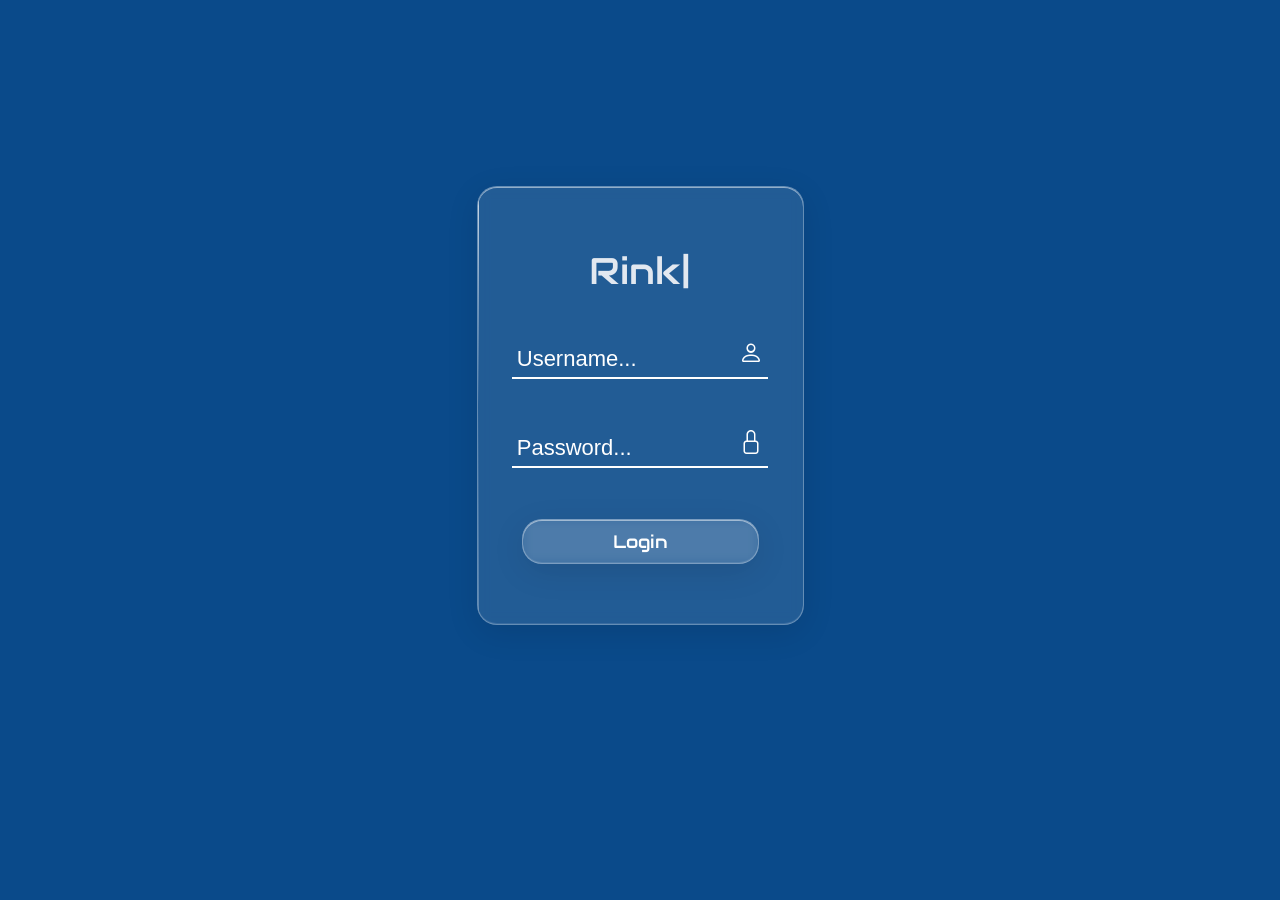
==== index.html @ 6ca56daf "V1.3" ====
<!DOCTYPE html>
<html lang="en">

<head>
    <meta charset="UTF-8">
    <meta name="viewport" content="width=device-width, initial-scale=1.0">

    <!-- Page Title -->
    <title>Login - RinkSync</title>

    <!-- CSS -->
    <link rel="stylesheet" href="css/main.css">

    <!-- Font -->
    <link rel="preconnect" href="https://fonts.googleapis.com">
    <link rel="preconnect" href="https://fonts.gstatic.com" crossorigin>
    <link href="https://fonts.googleapis.com/css2?family=Audiowide&family=Bricolage+Grotesque:opsz,wght@12..96,200..800&display=swap" rel="stylesheet">
    
    <!-- Boot-Icon -->
    <link rel="stylesheet" href="https://cdn.jsdelivr.net/npm/bootstrap-icons@1.13.1/font/bootstrap-icons.min.css">

    <!-- Preload -->
     <link rel="preload" href="typewriter.js">
     <link rel="preload" href="snow.js">
     <link rel="preload" href="css/main.css">

    
</head>

<style>

    /* FONT */
    .audiowide-regular {
        font-family: "Audiowide", sans-serif;
        font-weight: 400;
        font-style: normal;
    }

    body {
        background-color: rgb(10, 74, 138);
    }
    * {
        margin: 0;
        padding: 0;
        box-sizing: border-box;
    }


    .pg-container {
        display: flex;
        flex-direction: column;
        gap: 4vh;
        max-width: 420px;
        width: 90%;
        height: 60vh;
        border-radius: 1rem;
        margin: 0 auto;
        margin-top: 15vh;
    }

    .pg-container > img {
        width: 150px;
        height: 150px;
        border-radius: 50%;
        /* background-color: aqua; */
        margin: auto;
        /* box-shadow: 0 0 1em black; */
        filter: drop-shadow(0 0 4px black);
    }

    .form-container {
        padding: 60px 20px;
        border-radius: 1rem;
        margin: auto;
        justify-content: center;

        /* GLASS MORPHISM */
        background: rgba(255,255,255,0.1);
        backdrop-filter: blur(6px);
        -webkit-backdrop-filter: blur(6px);
        border-radius: 20px;
        border: 1px solid rgba(255,255,255,0.3);
        box-shadow: 
            0 8px 32px rgba(0, 0, 0, 0.1),
            inset 0 1px 0 rgba(255,255,255, 0.5),
            inset 0 -1px 0 rgba(255,255,255,0.1),
            inset 0 0 20px 10px rgba(255,255,255,0);
        
        position: relative;
        overflow: hidden;
        z-index: 10;
    }

    .form-container::before {
        content: '';
        top: 0;
        left: 0;
        right: 0;
        height: 1px;
        background: linear-gradient(
            90deg,
            transparent,
            rgba(255,255,255,0.8),
            transparent
        );
    }

    .form-container::after {
        content: '';
        position: absolute;
        top: 0;
        left: 0;
        width: 1px;
        height: 100%;
        background: linear-gradient(
            180deg,
            rgba(255,255,255,0.8),
            transparent,
            rgba(255,255,255,0.3)
        );
    }

    .form-container > h1 {
        font-family: "Audiowide";
        font-size:38px;
        width: 90%;
        margin: auto;
        border-bottom: 2px solid white;
        padding-bottom: 10px;
        font-weight: 100;
        text-align: center;
        color: white;
        /* margin-top: 2vh; */
    }

    .form-container > form {
        display: flex;
        flex-direction: column;
        gap: 4vh;
        margin-top: 4vh;
    }

    .form-setting > span > label {
        font-size: 22px;
        font-family:'Franklin Gothic Medium', 'Arial Narrow', Arial, sans-serif;
        font-weight: 100;
        padding-left: 10px;
    }

    .form-setting > span {
        margin-left: 1vw;
    }

    .form-setting > span > i {
        font-size: 22px;
    }

    .form-setting > i {
        font-size: 22px;
    }

    .form-setting > input {
        font-size: 22px;
        font-family: Arial, Helvetica, sans-serif;
        font-weight: 200;
        padding: 5px;
        /* border-radius: 5px; */
        /* border: 1px solid #2222224d; */
        max-width: 90%;
        margin: auto;
        transition: all 0.3s ease-in-out; 
        background: transparent;
        border: none;
        border-bottom: 2px solid white;
        color: white;

    }

    input:focus, select:focus {
        outline: none;
    }

    .form-setting > input::placeholder {
        color: white;
    }

    .form-setting > input:hover {
        transform: scale(1.05);
    }

    .form-setting > button {
        text-align: center;
        margin: auto;
        padding: 10px 90px;
        border-radius: 1rem;
        background: #0a73db;
        color: white;
        transition: all 0.3s ease-in-out;
        font-family: "Audiowide";
        font-size: 18px;
    }

    .form-setting > button:hover {
        transform: scale(1.1);
    }

        .form-setting > button {

        /* BUTTON SETTING */

        /* GLASS MORPHISM */
        background: rgba(255,255,255,0.1);
        backdrop-filter: blur(6px);
        -webkit-backdrop-filter: blur(6px);
        border-radius: 20px;
        border: 1px solid rgba(255,255,255,0.3);
        box-shadow: 
            0 8px 32px rgba(0, 0, 0, 0.1),
            inset 0 1px 0 rgba(255,255,255, 0.5),
            inset 0 -1px 0 rgba(255,255,255,0.1),
            inset 0 0 20px 10px rgba(255,255,255,0);
        cursor: pointer;
    }

   /* Snow container */
#snow-container {
    position: fixed;
    inset: 0;
    pointer-events: none;
    overflow: hidden;
    /* z-index: 9999; */
    z-index: 0;
}

/* Individual snowflake */
.snowflake {
    position: absolute;
    top: -10vh;
    color: white;
    user-select: none;
    animation-name: snowfall;
    animation-timing-function: linear;
    animation-iteration-count: infinite;
    opacity: 0.9;
    /* text-shadow: 0 0 5px rgba(255,255,255,0.8); */
}

@keyframes snowfall {
    0%   { transform: translateY(0)     translateX(0);   }
    25%  { transform: translateY(35vh)  translateX(15px); }
    50%  { transform: translateY(60vh)  translateX(-15px); }
    75%  { transform: translateY(85vh)  translateX(20px); }
    100% { transform: translateY(120vh) translateX(-10px); }
}

  .tw {
    font-size:37px;
    font-family: "Audiowide";
    color: #e2e8f0;
    font-weight:100;
    width: 90%;
    margin: auto;
    /* border-bottom: 2px solid white; */
    padding-bottom: 10px;
    text-align: center;
    /* margin-top: 2vh; */
}

    #cursor {
  animation: blink 0.7s step-end infinite;
}

    .tw .cursor {
    color: #e2e8f0;
    animation:blink 1s steps(1) infinite
}

.input-container {
    position: relative;
    margin-bottom: 15px;
    text-align: center;
}

.input-container i {
    position: absolute;
    right: 20px;
    align-self: center;
    transform: translateY(1px solid #ccc);
    border-radius: 4px;
    font-size: 24px;
    color: white;
    pointer-events: none;
    /* Smoothly animate changes over 0.3 seconds */
    transition: opacity 0.1s ease-in-out; 
    opacity: 1; /* Fully visible by default */
}

.input-field {
    font-size: 22px;
    font-family: Arial, Helvetica, sans-serif;
    font-weight: 200;
    padding: 5px;
    max-width: 90%;
    margin: auto;
    transition: all 0.3s ease-in-out; 
    background: transparent;
    border: none;
    border-bottom: 2px solid white;
    color: white;
    cursor: pointer;

}

.input-field::placeholder {
    color: white;
}

.input-container input:focus + i {
    /* display: none; */
    opacity: 0;
}

button:focus, select:focus {
        outline: none;
    }




</style>

<body>

<div id="snow-container"></div>


    <!-- PAGE SETUP -->
    <div class="pg-container">

        <!-- PROGRAM LOGO -->
        <!-- <img src="img/logo/RinkSync Logo.png" alt=""> -->

        <!-- FORM CONTAINER -->
        <div class="form-container">

            <!-- FORM TITLE -->
            <div class="tw"><span id="t"></span><span class="cursor">|</span></div>
            <!-- <h1>Rink-Sync</h1> -->

            <form action="" method="post" class="form-setting">

                <!-- USERNAME -->
                 <div class="input-container">
                <input type="text" placeholder="Username..." class="input-field" required>
                <i class="bi bi-person" id="myIcon" class="input-icon"></i>
                </div>

                <!-- PASSWORD -->
                 <div class="input-container">
                <input type="password" placeholder="Password..." class="input-field" required>
                <i class="bi bi-lock" id="myIcon"></i>
                </div>

                <!-- SUBMIT BUTTON -->
                <button type="submit">Login</button>

            </form>
        </div>
    </div>






<script src="typewriter.js"></script>
<script src="snow.js"></script>

</body>
</html>
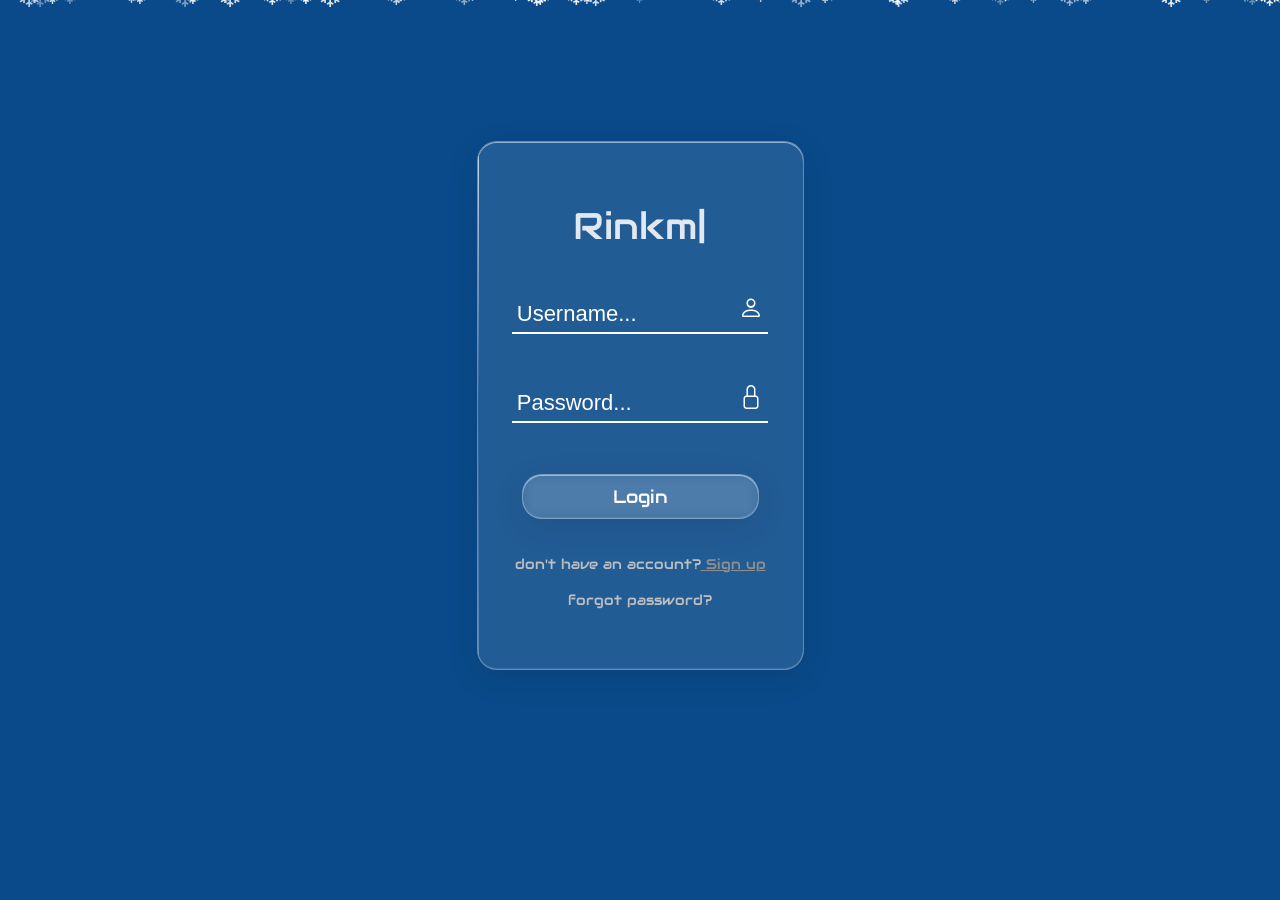
==== commit 484c1184: "Version 1.6" ====
--- a/index.html
+++ b/index.html
@@ -235,7 +235,7 @@
 /* Individual snowflake */
 .snowflake {
     position: absolute;
-    top: -10vh;
+    top: -20px;
     color: white;
     user-select: none;
     animation-name: snowfall;
@@ -246,11 +246,25 @@
 }
 
 @keyframes snowfall {
-    0%   { transform: translateY(0)     translateX(0);   }
-    25%  { transform: translateY(35vh)  translateX(15px); }
-    50%  { transform: translateY(60vh)  translateX(-15px); }
-    75%  { transform: translateY(85vh)  translateX(20px); }
-    100% { transform: translateY(120vh) translateX(-10px); }
+    0% {
+        transform: translateY(-20px) translateX(0);
+    }
+
+    25% {
+        transform: translateY(25vh) translateX(15px);
+    }
+
+    50% {
+        transform: translateY(50vh) translateX(-15px);
+    }
+
+    75% {
+        transform: translateY(75vh) translateX(20px);
+    }
+
+    100% {
+        transform: translateY(110vh) translateX(-10px);
+    }
 }
 
   .tw {
@@ -321,8 +335,47 @@
 }
 
 button:focus, select:focus {
-        outline: none;
-    }
+    outline: none;
+}
+
+.form-setting > span {
+    display: flex;
+    flex-direction: row;
+    /* gap: 8px; */
+    width: 80%;
+    margin: auto;
+}
+
+.footer-container {
+    display: flex;
+    flex-direction: column;
+    width: 100%;
+    margin: auto;
+    justify-content: center;
+    text-align: center;
+    gap: 2vh;
+}
+
+.footer-container > p, a {
+    color: white;
+    font-family: "Audiowide";
+    font-size: 14px;
+    margin: auto;
+    filter: brightness(75%);
+    cursor: pointer;
+    
+}
+
+.form-setting span > p  {
+    font-family: "Audiowide";
+    font-weight: 100;
+    font-size: 14px;
+    color: white;
+    margin: auto;
+    filter: brightness(75%);
+}
+
+
 
 
 
@@ -358,11 +411,15 @@
                 <!-- PASSWORD -->
                  <div class="input-container">
                 <input type="password" placeholder="Password..." class="input-field" required>
-                <i class="bi bi-lock" id="myIcon"></i>
+                <i class="bi bi-lock" id="myIcon"></i><br>
                 </div>
 
                 <!-- SUBMIT BUTTON -->
                 <button type="submit">Login</button>
+                <div class="footer-container">
+                <span><p>don't have an account?<a href="register.html"> Sign up</a></p></span>
+                <a>forgot password?</a>
+                </div>
 
             </form>
         </div>
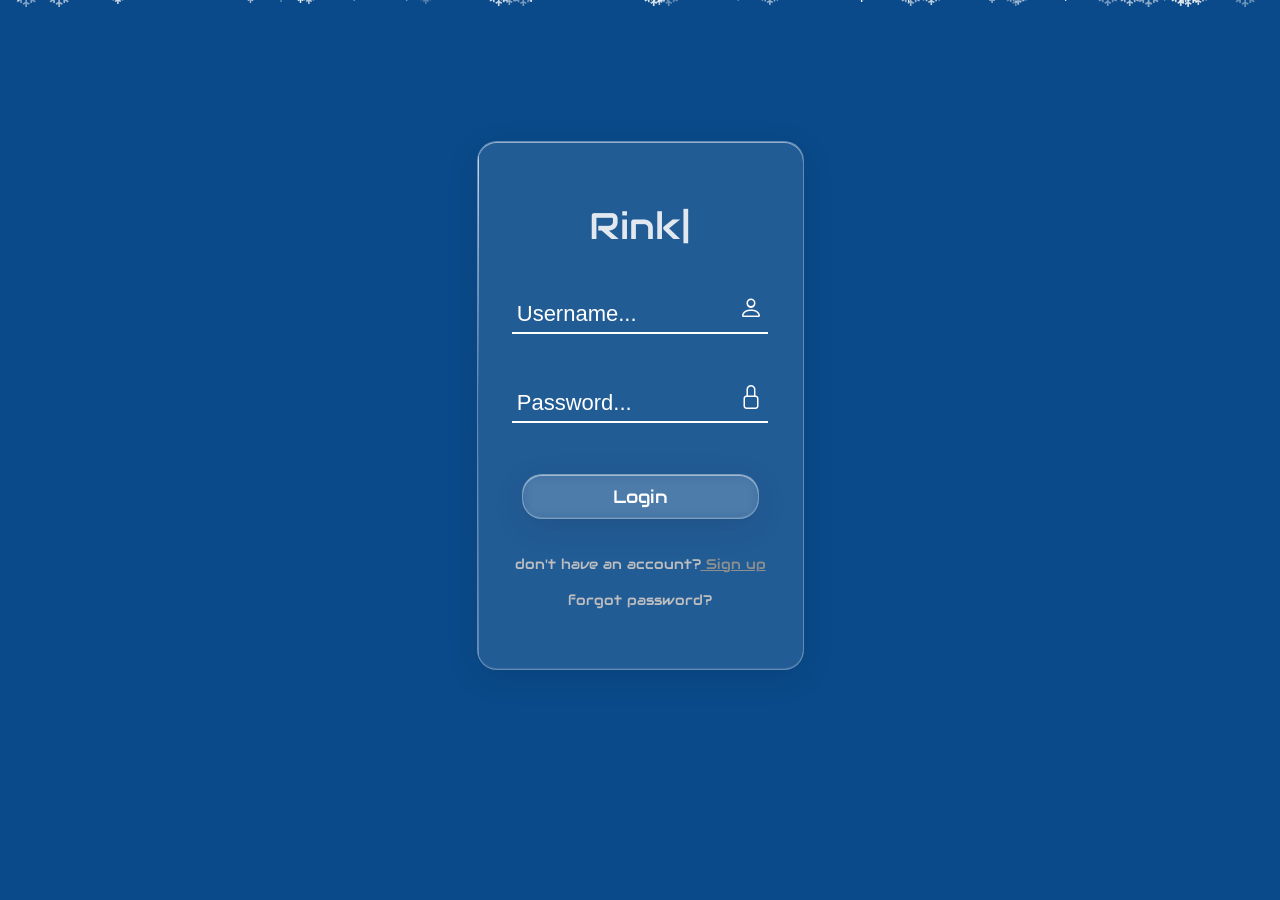
==== commit d408593e: "test" ====
--- a/index.html
+++ b/index.html
@@ -376,7 +376,7 @@
 }
 
 
-
+hello
 
 
 
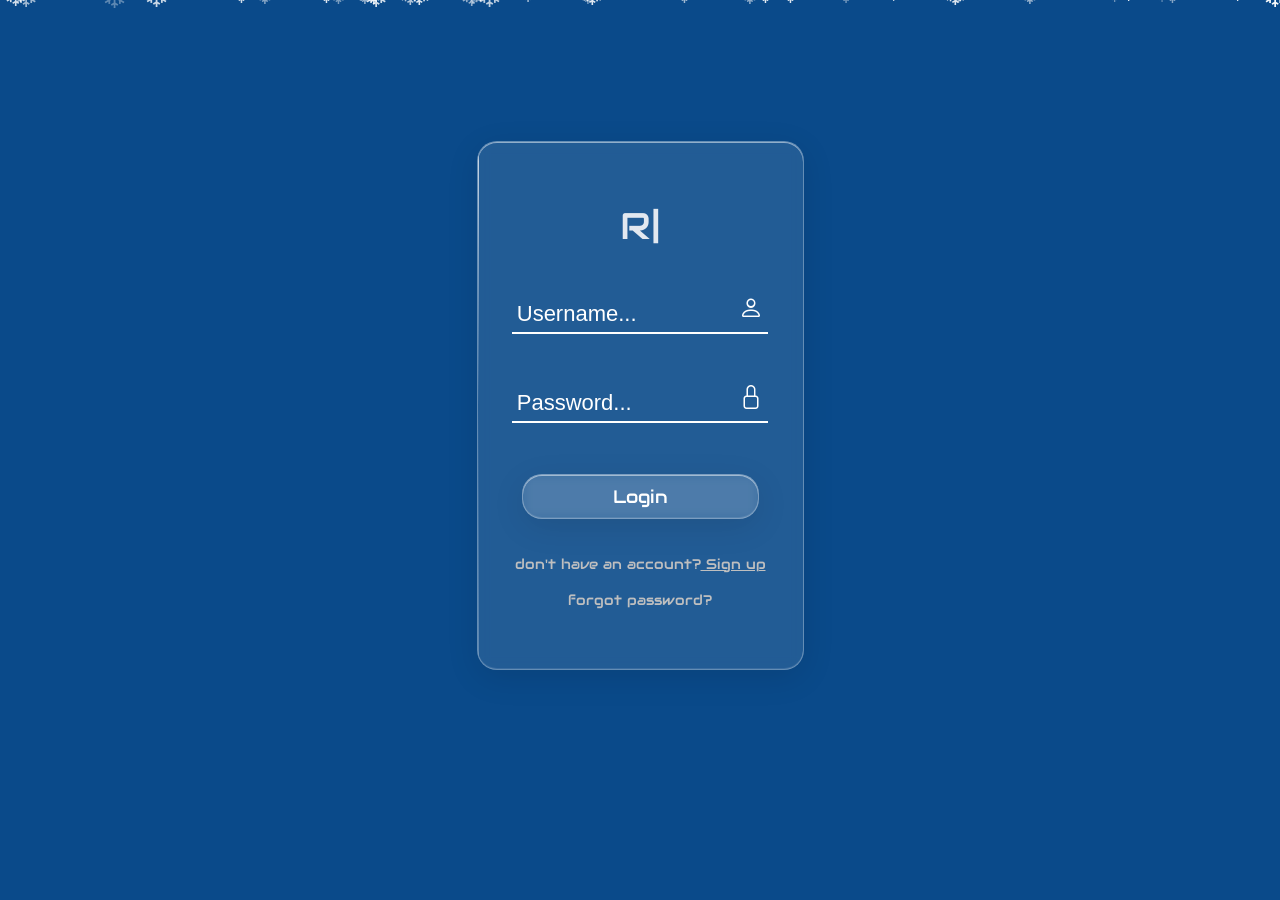
==== commit bf0454ca: "version 1.8" ====
--- a/index.html
+++ b/index.html
@@ -356,15 +356,7 @@
     gap: 2vh;
 }
 
-.footer-container > p, a {
-    color: white;
-    font-family: "Audiowide";
-    font-size: 14px;
-    margin: auto;
-    filter: brightness(75%);
-    cursor: pointer;
-    
-}
+
 
 .form-setting span > p  {
     font-family: "Audiowide";
@@ -375,8 +367,24 @@
     filter: brightness(75%);
 }
 
-
-hello
+.forgot-btn {
+    font-family: "Audiowide";
+    font-weight: 100;
+    font-size: 14px;
+    color: white;
+    margin: auto;
+    filter: brightness(75%);
+}
+
+.signup-btn {
+    font-family: "Audiowide";
+    font-weight: 100;
+    font-size: 14px;
+    color: white;
+    margin: auto;
+}
+
+
 
 
 
@@ -417,8 +425,8 @@
                 <!-- SUBMIT BUTTON -->
                 <button type="submit">Login</button>
                 <div class="footer-container">
-                <span><p>don't have an account?<a href="register.html"> Sign up</a></p></span>
-                <a>forgot password?</a>
+                <span><p>don't have an account?<a href="register.html" class="signup-btn"> Sign up</a></p></span>
+                <a class="forgot-btn">forgot password?</a>
                 </div>
 
             </form>
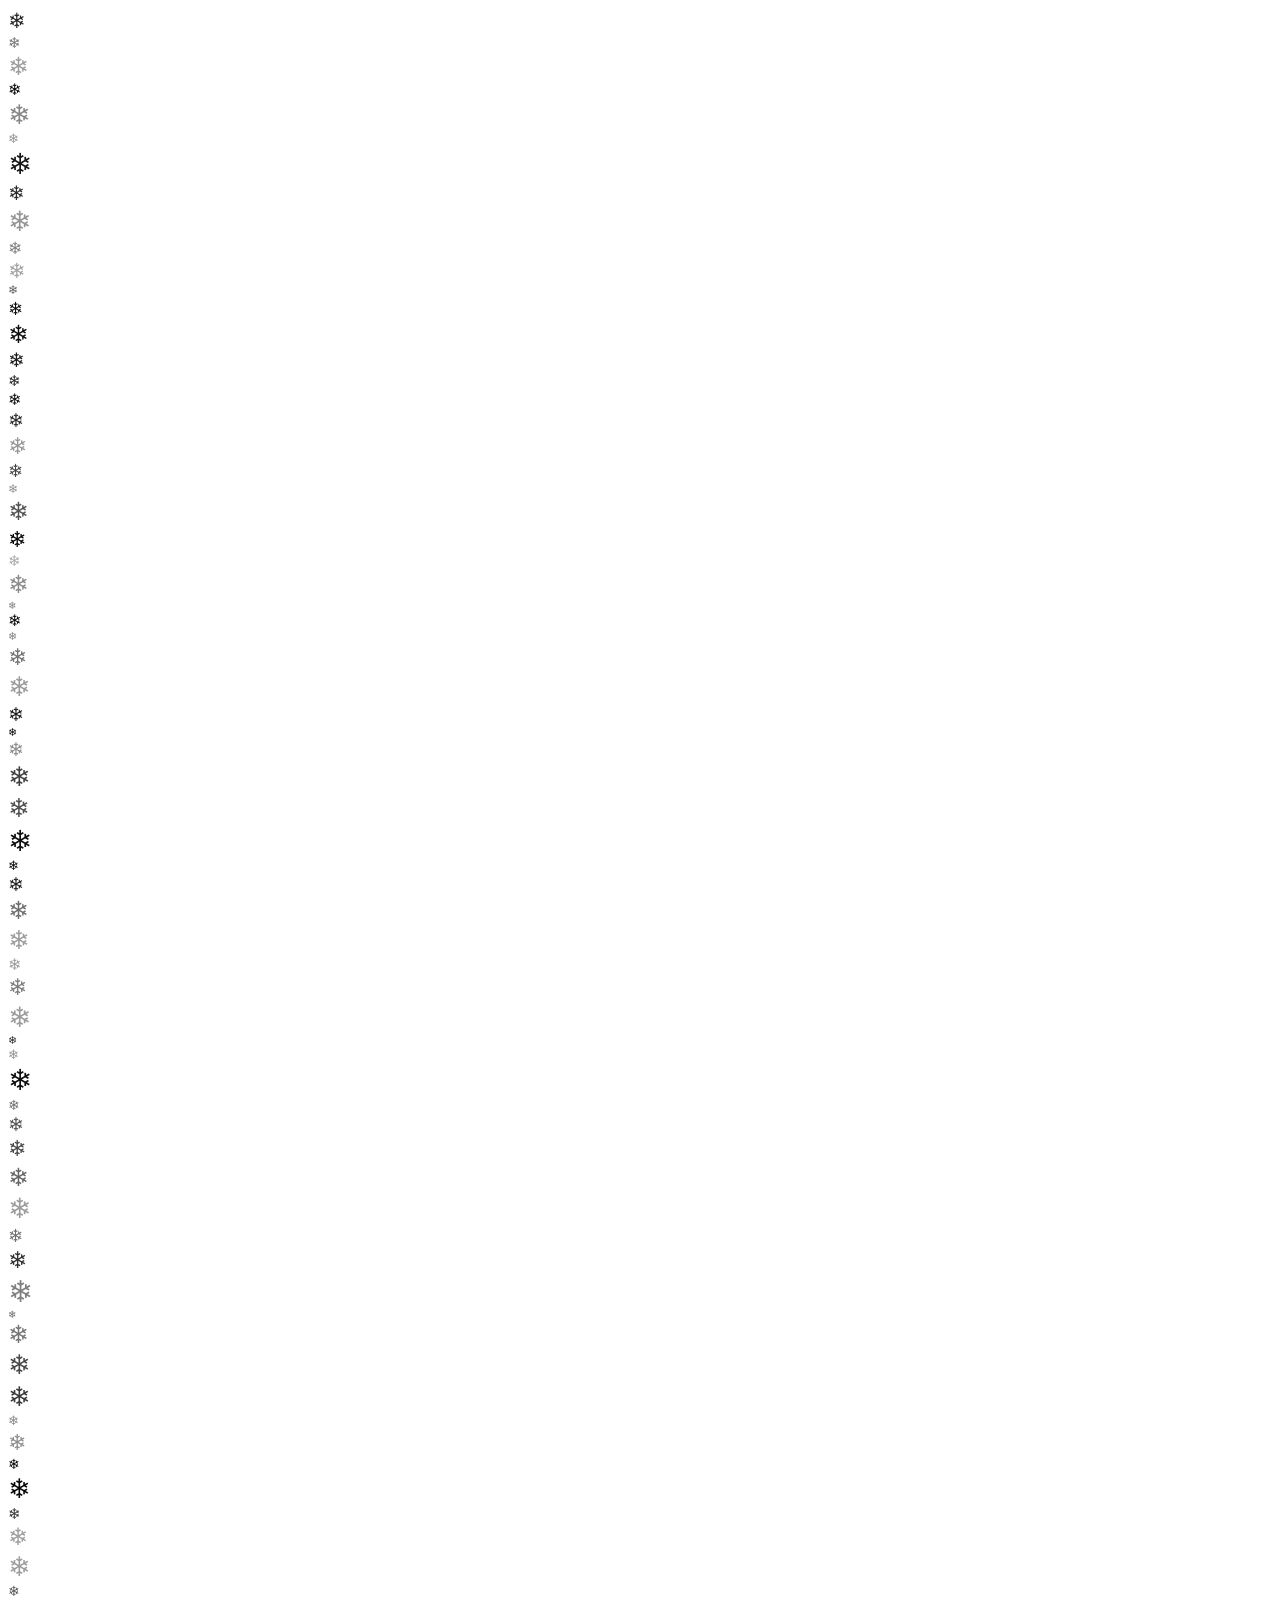
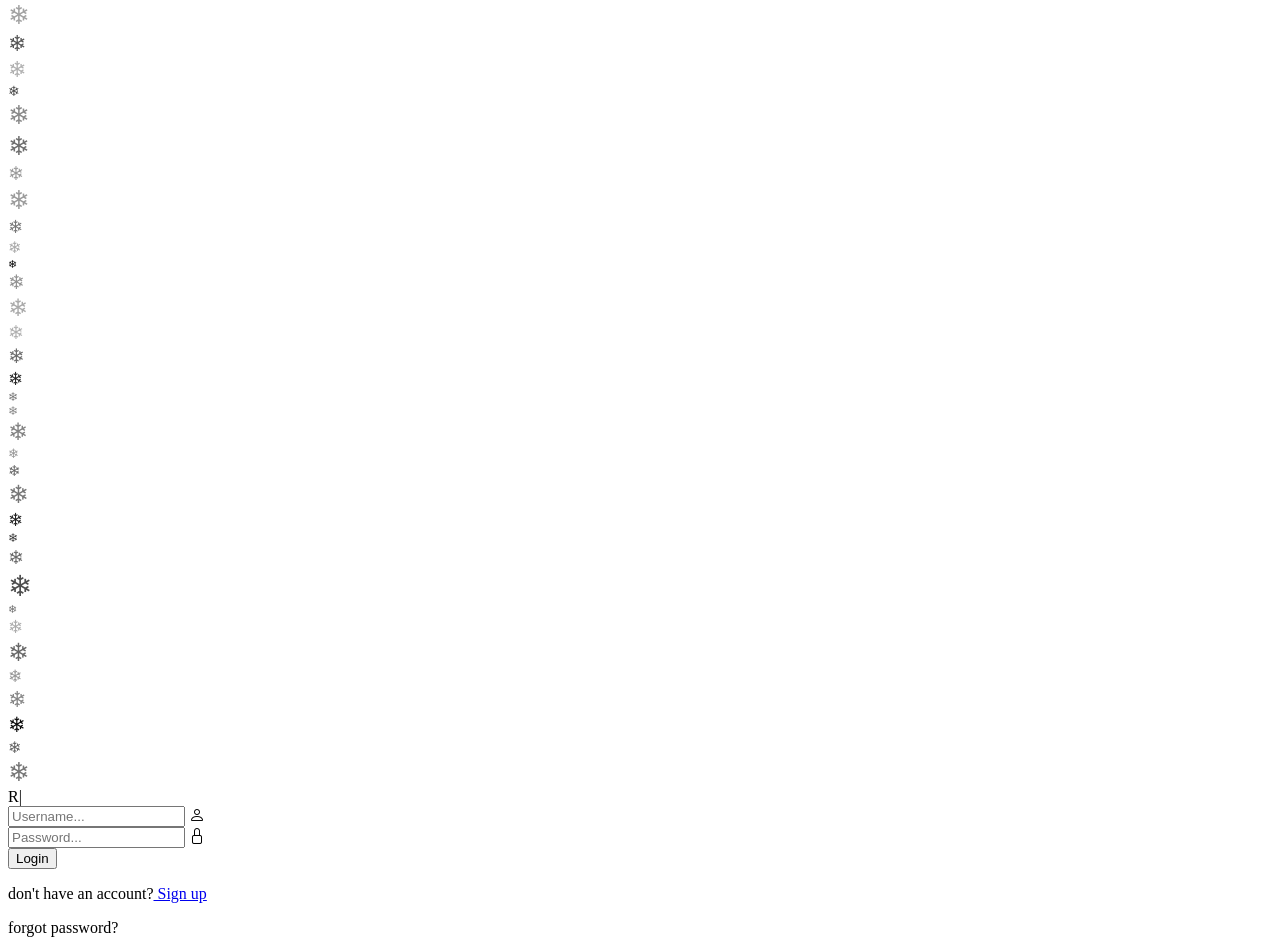
==== commit a367811b: "V2" ====
--- a/index.html
+++ b/index.html
@@ -9,7 +9,7 @@
     <title>Login - RinkSync</title>
 
     <!-- CSS -->
-    <link rel="stylesheet" href="css/main.css">
+    <link rel="stylesheet" href="css/style.css">
 
     <!-- Font -->
     <link rel="preconnect" href="https://fonts.googleapis.com">
@@ -29,360 +29,7 @@
 
 <style>
 
-    /* FONT */
-    .audiowide-regular {
-        font-family: "Audiowide", sans-serif;
-        font-weight: 400;
-        font-style: normal;
-    }
 
-    body {
-        background-color: rgb(10, 74, 138);
-    }
-    * {
-        margin: 0;
-        padding: 0;
-        box-sizing: border-box;
-    }
-
-
-    .pg-container {
-        display: flex;
-        flex-direction: column;
-        gap: 4vh;
-        max-width: 420px;
-        width: 90%;
-        height: 60vh;
-        border-radius: 1rem;
-        margin: 0 auto;
-        margin-top: 15vh;
-    }
-
-    .pg-container > img {
-        width: 150px;
-        height: 150px;
-        border-radius: 50%;
-        /* background-color: aqua; */
-        margin: auto;
-        /* box-shadow: 0 0 1em black; */
-        filter: drop-shadow(0 0 4px black);
-    }
-
-    .form-container {
-        padding: 60px 20px;
-        border-radius: 1rem;
-        margin: auto;
-        justify-content: center;
-
-        /* GLASS MORPHISM */
-        background: rgba(255,255,255,0.1);
-        backdrop-filter: blur(6px);
-        -webkit-backdrop-filter: blur(6px);
-        border-radius: 20px;
-        border: 1px solid rgba(255,255,255,0.3);
-        box-shadow: 
-            0 8px 32px rgba(0, 0, 0, 0.1),
-            inset 0 1px 0 rgba(255,255,255, 0.5),
-            inset 0 -1px 0 rgba(255,255,255,0.1),
-            inset 0 0 20px 10px rgba(255,255,255,0);
-        
-        position: relative;
-        overflow: hidden;
-        z-index: 10;
-    }
-
-    .form-container::before {
-        content: '';
-        top: 0;
-        left: 0;
-        right: 0;
-        height: 1px;
-        background: linear-gradient(
-            90deg,
-            transparent,
-            rgba(255,255,255,0.8),
-            transparent
-        );
-    }
-
-    .form-container::after {
-        content: '';
-        position: absolute;
-        top: 0;
-        left: 0;
-        width: 1px;
-        height: 100%;
-        background: linear-gradient(
-            180deg,
-            rgba(255,255,255,0.8),
-            transparent,
-            rgba(255,255,255,0.3)
-        );
-    }
-
-    .form-container > h1 {
-        font-family: "Audiowide";
-        font-size:38px;
-        width: 90%;
-        margin: auto;
-        border-bottom: 2px solid white;
-        padding-bottom: 10px;
-        font-weight: 100;
-        text-align: center;
-        color: white;
-        /* margin-top: 2vh; */
-    }
-
-    .form-container > form {
-        display: flex;
-        flex-direction: column;
-        gap: 4vh;
-        margin-top: 4vh;
-    }
-
-    .form-setting > span > label {
-        font-size: 22px;
-        font-family:'Franklin Gothic Medium', 'Arial Narrow', Arial, sans-serif;
-        font-weight: 100;
-        padding-left: 10px;
-    }
-
-    .form-setting > span {
-        margin-left: 1vw;
-    }
-
-    .form-setting > span > i {
-        font-size: 22px;
-    }
-
-    .form-setting > i {
-        font-size: 22px;
-    }
-
-    .form-setting > input {
-        font-size: 22px;
-        font-family: Arial, Helvetica, sans-serif;
-        font-weight: 200;
-        padding: 5px;
-        /* border-radius: 5px; */
-        /* border: 1px solid #2222224d; */
-        max-width: 90%;
-        margin: auto;
-        transition: all 0.3s ease-in-out; 
-        background: transparent;
-        border: none;
-        border-bottom: 2px solid white;
-        color: white;
-
-    }
-
-    input:focus, select:focus {
-        outline: none;
-    }
-
-    .form-setting > input::placeholder {
-        color: white;
-    }
-
-    .form-setting > input:hover {
-        transform: scale(1.05);
-    }
-
-    .form-setting > button {
-        text-align: center;
-        margin: auto;
-        padding: 10px 90px;
-        border-radius: 1rem;
-        background: #0a73db;
-        color: white;
-        transition: all 0.3s ease-in-out;
-        font-family: "Audiowide";
-        font-size: 18px;
-    }
-
-    .form-setting > button:hover {
-        transform: scale(1.1);
-    }
-
-        .form-setting > button {
-
-        /* BUTTON SETTING */
-
-        /* GLASS MORPHISM */
-        background: rgba(255,255,255,0.1);
-        backdrop-filter: blur(6px);
-        -webkit-backdrop-filter: blur(6px);
-        border-radius: 20px;
-        border: 1px solid rgba(255,255,255,0.3);
-        box-shadow: 
-            0 8px 32px rgba(0, 0, 0, 0.1),
-            inset 0 1px 0 rgba(255,255,255, 0.5),
-            inset 0 -1px 0 rgba(255,255,255,0.1),
-            inset 0 0 20px 10px rgba(255,255,255,0);
-        cursor: pointer;
-    }
-
-   /* Snow container */
-#snow-container {
-    position: fixed;
-    inset: 0;
-    pointer-events: none;
-    overflow: hidden;
-    /* z-index: 9999; */
-    z-index: 0;
-}
-
-/* Individual snowflake */
-.snowflake {
-    position: absolute;
-    top: -20px;
-    color: white;
-    user-select: none;
-    animation-name: snowfall;
-    animation-timing-function: linear;
-    animation-iteration-count: infinite;
-    opacity: 0.9;
-    /* text-shadow: 0 0 5px rgba(255,255,255,0.8); */
-}
-
-@keyframes snowfall {
-    0% {
-        transform: translateY(-20px) translateX(0);
-    }
-
-    25% {
-        transform: translateY(25vh) translateX(15px);
-    }
-
-    50% {
-        transform: translateY(50vh) translateX(-15px);
-    }
-
-    75% {
-        transform: translateY(75vh) translateX(20px);
-    }
-
-    100% {
-        transform: translateY(110vh) translateX(-10px);
-    }
-}
-
-  .tw {
-    font-size:37px;
-    font-family: "Audiowide";
-    color: #e2e8f0;
-    font-weight:100;
-    width: 90%;
-    margin: auto;
-    /* border-bottom: 2px solid white; */
-    padding-bottom: 10px;
-    text-align: center;
-    /* margin-top: 2vh; */
-}
-
-    #cursor {
-  animation: blink 0.7s step-end infinite;
-}
-
-    .tw .cursor {
-    color: #e2e8f0;
-    animation:blink 1s steps(1) infinite
-}
-
-.input-container {
-    position: relative;
-    margin-bottom: 15px;
-    text-align: center;
-}
-
-.input-container i {
-    position: absolute;
-    right: 20px;
-    align-self: center;
-    transform: translateY(1px solid #ccc);
-    border-radius: 4px;
-    font-size: 24px;
-    color: white;
-    pointer-events: none;
-    /* Smoothly animate changes over 0.3 seconds */
-    transition: opacity 0.1s ease-in-out; 
-    opacity: 1; /* Fully visible by default */
-}
-
-.input-field {
-    font-size: 22px;
-    font-family: Arial, Helvetica, sans-serif;
-    font-weight: 200;
-    padding: 5px;
-    max-width: 90%;
-    margin: auto;
-    transition: all 0.3s ease-in-out; 
-    background: transparent;
-    border: none;
-    border-bottom: 2px solid white;
-    color: white;
-    cursor: pointer;
-
-}
-
-.input-field::placeholder {
-    color: white;
-}
-
-.input-container input:focus + i {
-    /* display: none; */
-    opacity: 0;
-}
-
-button:focus, select:focus {
-    outline: none;
-}
-
-.form-setting > span {
-    display: flex;
-    flex-direction: row;
-    /* gap: 8px; */
-    width: 80%;
-    margin: auto;
-}
-
-.footer-container {
-    display: flex;
-    flex-direction: column;
-    width: 100%;
-    margin: auto;
-    justify-content: center;
-    text-align: center;
-    gap: 2vh;
-}
-
-
-
-.form-setting span > p  {
-    font-family: "Audiowide";
-    font-weight: 100;
-    font-size: 14px;
-    color: white;
-    margin: auto;
-    filter: brightness(75%);
-}
-
-.forgot-btn {
-    font-family: "Audiowide";
-    font-weight: 100;
-    font-size: 14px;
-    color: white;
-    margin: auto;
-    filter: brightness(75%);
-}
-
-.signup-btn {
-    font-family: "Audiowide";
-    font-weight: 100;
-    font-size: 14px;
-    color: white;
-    margin: auto;
-}
 
 
 
@@ -438,8 +85,8 @@
 
 
 
-<script src="typewriter.js"></script>
-<script src="snow.js"></script>
+<script src="assets/js/typewriter.js"></script>
+<script src="assets/js/snow.js"></script>
 
 </body>
 </html>
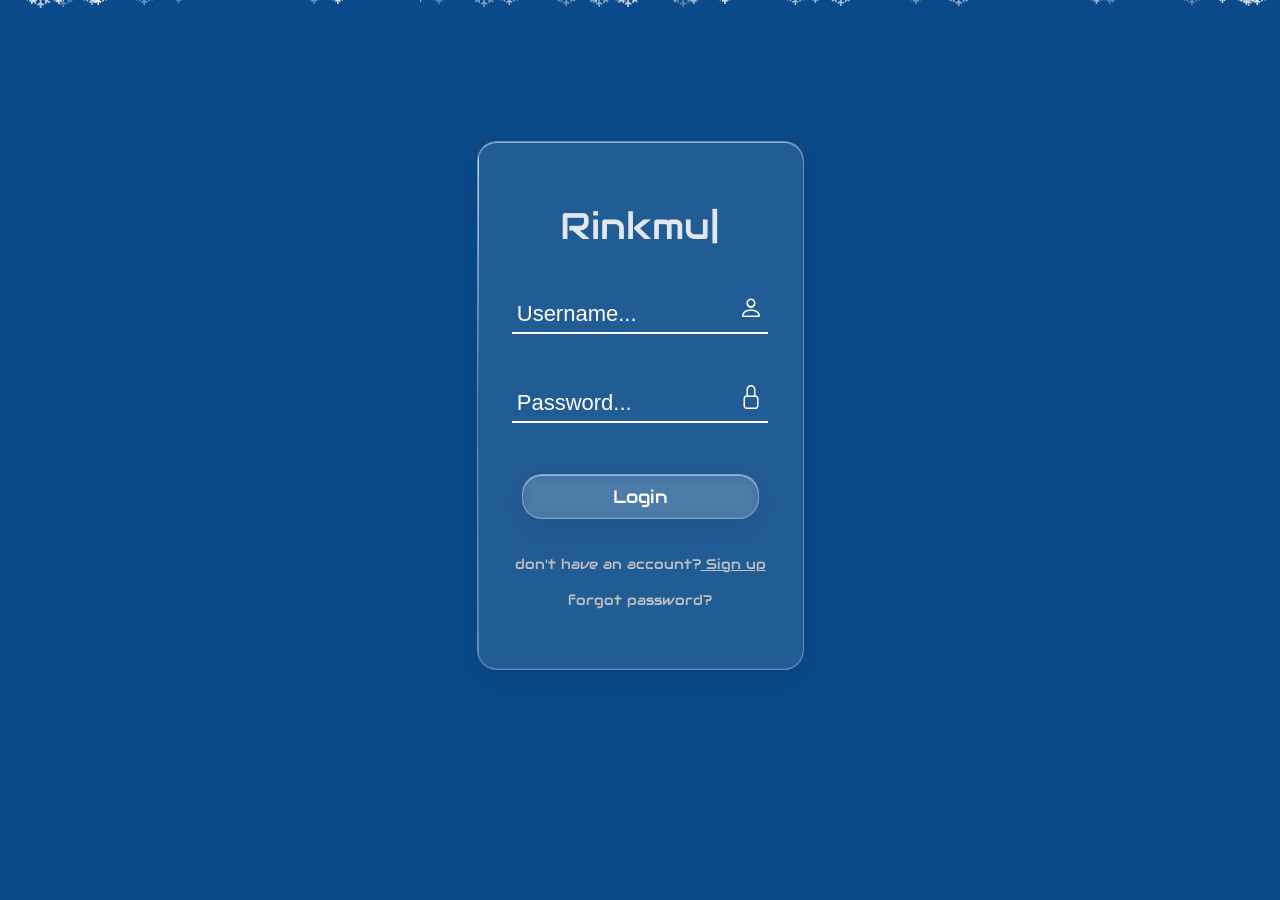
==== commit badd8177: "cleaned up css" ====
--- a/index.html
+++ b/index.html
@@ -9,7 +9,7 @@
     <title>Login - RinkSync</title>
 
     <!-- CSS -->
-    <link rel="stylesheet" href="css/style.css">
+    <link rel="stylesheet" href="assets/css/style.css">
 
     <!-- Font -->
     <link rel="preconnect" href="https://fonts.googleapis.com">
@@ -20,9 +20,9 @@
     <link rel="stylesheet" href="https://cdn.jsdelivr.net/npm/bootstrap-icons@1.13.1/font/bootstrap-icons.min.css">
 
     <!-- Preload -->
-     <link rel="preload" href="typewriter.js">
-     <link rel="preload" href="snow.js">
-     <link rel="preload" href="css/main.css">
+     <link rel="preload" href="assets/js/typewriter.js">
+     <link rel="preload" href="assets/js/snow.js">
+     <link rel="preload" href="assets/css/style.css">
 
     
 </head>
--- a/assets/css/style.css
+++ b/assets/css/style.css
@@ -0,0 +1,354 @@
+    /* FONT */
+    .audiowide-regular {
+        font-family: "Audiowide", sans-serif;
+        font-weight: 400;
+        font-style: normal;
+    }
+
+    body {
+        background-color: rgb(10, 74, 138);
+    }
+    * {
+        margin: 0;
+        padding: 0;
+        box-sizing: border-box;
+    }
+
+
+    .pg-container {
+        display: flex;
+        flex-direction: column;
+        gap: 4vh;
+        max-width: 420px;
+        width: 90%;
+        height: 60vh;
+        border-radius: 1rem;
+        margin: 0 auto;
+        margin-top: 15vh;
+    }
+
+    .pg-container > img {
+        width: 150px;
+        height: 150px;
+        border-radius: 50%;
+        /* background-color: aqua; */
+        margin: auto;
+        /* box-shadow: 0 0 1em black; */
+        filter: drop-shadow(0 0 4px black);
+    }
+
+    .form-container {
+        padding: 60px 20px;
+        border-radius: 1rem;
+        margin: auto;
+        justify-content: center;
+
+        /* GLASS MORPHISM */
+        background: rgba(255,255,255,0.1);
+        backdrop-filter: blur(6px);
+        -webkit-backdrop-filter: blur(6px);
+        border-radius: 20px;
+        border: 1px solid rgba(255,255,255,0.3);
+        box-shadow: 
+            0 8px 32px rgba(0, 0, 0, 0.1),
+            inset 0 1px 0 rgba(255,255,255, 0.5),
+            inset 0 -1px 0 rgba(255,255,255,0.1),
+            inset 0 0 20px 10px rgba(255,255,255,0);
+        
+        position: relative;
+        overflow: hidden;
+        z-index: 10;
+    }
+
+    .form-container::before {
+        content: '';
+        top: 0;
+        left: 0;
+        right: 0;
+        height: 1px;
+        background: linear-gradient(
+            90deg,
+            transparent,
+            rgba(255,255,255,0.8),
+            transparent
+        );
+    }
+
+    .form-container::after {
+        content: '';
+        position: absolute;
+        top: 0;
+        left: 0;
+        width: 1px;
+        height: 100%;
+        background: linear-gradient(
+            180deg,
+            rgba(255,255,255,0.8),
+            transparent,
+            rgba(255,255,255,0.3)
+        );
+    }
+
+    .form-container > h1 {
+        font-family: "Audiowide";
+        font-size:38px;
+        width: 90%;
+        margin: auto;
+        border-bottom: 2px solid white;
+        padding-bottom: 10px;
+        font-weight: 100;
+        text-align: center;
+        color: white;
+        /* margin-top: 2vh; */
+    }
+
+    .form-container > form {
+        display: flex;
+        flex-direction: column;
+        gap: 4vh;
+        margin-top: 4vh;
+    }
+
+    .form-setting > span > label {
+        font-size: 22px;
+        font-family:'Franklin Gothic Medium', 'Arial Narrow', Arial, sans-serif;
+        font-weight: 100;
+        padding-left: 10px;
+    }
+
+    .form-setting > span {
+        margin-left: 1vw;
+    }
+
+    .form-setting > span > i {
+        font-size: 22px;
+    }
+
+    .form-setting > i {
+        font-size: 22px;
+    }
+
+    .form-setting > input {
+        font-size: 22px;
+        font-family: Arial, Helvetica, sans-serif;
+        font-weight: 200;
+        padding: 5px;
+        /* border-radius: 5px; */
+        /* border: 1px solid #2222224d; */
+        max-width: 90%;
+        margin: auto;
+        transition: all 0.3s ease-in-out; 
+        background: transparent;
+        border: none;
+        border-bottom: 2px solid white;
+        color: white;
+
+    }
+
+    input:focus, select:focus {
+        outline: none;
+    }
+
+    .form-setting > input::placeholder {
+        color: white;
+    }
+
+    .form-setting > input:hover {
+        transform: scale(1.05);
+    }
+
+    .form-setting > button {
+        text-align: center;
+        margin: auto;
+        padding: 10px 90px;
+        border-radius: 1rem;
+        background: #0a73db;
+        color: white;
+        transition: all 0.3s ease-in-out;
+        font-family: "Audiowide";
+        font-size: 18px;
+    }
+
+    .form-setting > button:hover {
+        transform: scale(1.1);
+    }
+
+        .form-setting > button {
+
+        /* BUTTON SETTING */
+
+        /* GLASS MORPHISM */
+        background: rgba(255,255,255,0.1);
+        backdrop-filter: blur(6px);
+        -webkit-backdrop-filter: blur(6px);
+        border-radius: 20px;
+        border: 1px solid rgba(255,255,255,0.3);
+        box-shadow: 
+            0 8px 32px rgba(0, 0, 0, 0.1),
+            inset 0 1px 0 rgba(255,255,255, 0.5),
+            inset 0 -1px 0 rgba(255,255,255,0.1),
+            inset 0 0 20px 10px rgba(255,255,255,0);
+        cursor: pointer;
+    }
+
+   /* Snow container */
+#snow-container {
+    position: fixed;
+    inset: 0;
+    pointer-events: none;
+    overflow: hidden;
+    /* z-index: 9999; */
+    z-index: 0;
+}
+
+/* Individual snowflake */
+.snowflake {
+    position: absolute;
+    top: -20px;
+    color: white;
+    user-select: none;
+    animation-name: snowfall;
+    animation-timing-function: linear;
+    animation-iteration-count: infinite;
+    opacity: 0.9;
+    /* text-shadow: 0 0 5px rgba(255,255,255,0.8); */
+}
+
+@keyframes snowfall {
+    0% {
+        transform: translateY(-20px) translateX(0);
+    }
+
+    25% {
+        transform: translateY(25vh) translateX(15px);
+    }
+
+    50% {
+        transform: translateY(50vh) translateX(-15px);
+    }
+
+    75% {
+        transform: translateY(75vh) translateX(20px);
+    }
+
+    100% {
+        transform: translateY(110vh) translateX(-10px);
+    }
+}
+
+  .tw {
+    font-size:37px;
+    font-family: "Audiowide";
+    color: #e2e8f0;
+    font-weight:100;
+    width: 90%;
+    margin: auto;
+    /* border-bottom: 2px solid white; */
+    padding-bottom: 10px;
+    text-align: center;
+    /* margin-top: 2vh; */
+}
+
+    #cursor {
+  animation: blink 0.7s step-end infinite;
+}
+
+    .tw .cursor {
+    color: #e2e8f0;
+    animation:blink 1s steps(1) infinite
+}
+
+.input-container {
+    position: relative;
+    margin-bottom: 15px;
+    text-align: center;
+}
+
+.input-container i {
+    position: absolute;
+    right: 20px;
+    align-self: center;
+    transform: translateY(1px solid #ccc);
+    border-radius: 4px;
+    font-size: 24px;
+    color: white;
+    pointer-events: none;
+    /* Smoothly animate changes over 0.3 seconds */
+    transition: opacity 0.1s ease-in-out; 
+    opacity: 1; /* Fully visible by default */
+}
+
+.input-field {
+    font-size: 22px;
+    font-family: Arial, Helvetica, sans-serif;
+    font-weight: 200;
+    padding: 5px;
+    max-width: 90%;
+    margin: auto;
+    transition: all 0.3s ease-in-out; 
+    background: transparent;
+    border: none;
+    border-bottom: 2px solid white;
+    color: white;
+    cursor: pointer;
+
+}
+
+.input-field::placeholder {
+    color: white;
+}
+
+.input-container input:focus + i {
+    /* display: none; */
+    opacity: 0;
+}
+
+button:focus, select:focus {
+    outline: none;
+}
+
+.form-setting > span {
+    display: flex;
+    flex-direction: row;
+    /* gap: 8px; */
+    width: 80%;
+    margin: auto;
+}
+
+.footer-container {
+    display: flex;
+    flex-direction: column;
+    width: 100%;
+    margin: auto;
+    justify-content: center;
+    text-align: center;
+    gap: 2vh;
+}
+
+
+
+.form-setting span > p  {
+    font-family: "Audiowide";
+    font-weight: 100;
+    font-size: 14px;
+    color: white;
+    margin: auto;
+    filter: brightness(75%);
+}
+
+.forgot-btn {
+    font-family: "Audiowide";
+    font-weight: 100;
+    font-size: 14px;
+    color: white;
+    margin: auto;
+    filter: brightness(75%);
+}
+
+.signup-btn {
+    font-family: "Audiowide";
+    font-weight: 100;
+    font-size: 14px;
+    color: white;
+    margin: auto;
+}
--- a/assets/css/style.css
+++ b/assets/css/style.css
@@ -0,0 +1,354 @@
+    /* FONT */
+    .audiowide-regular {
+        font-family: "Audiowide", sans-serif;
+        font-weight: 400;
+        font-style: normal;
+    }
+
+    body {
+        background-color: rgb(10, 74, 138);
+    }
+    * {
+        margin: 0;
+        padding: 0;
+        box-sizing: border-box;
+    }
+
+
+    .pg-container {
+        display: flex;
+        flex-direction: column;
+        gap: 4vh;
+        max-width: 420px;
+        width: 90%;
+        height: 60vh;
+        border-radius: 1rem;
+        margin: 0 auto;
+        margin-top: 15vh;
+    }
+
+    .pg-container > img {
+        width: 150px;
+        height: 150px;
+        border-radius: 50%;
+        /* background-color: aqua; */
+        margin: auto;
+        /* box-shadow: 0 0 1em black; */
+        filter: drop-shadow(0 0 4px black);
+    }
+
+    .form-container {
+        padding: 60px 20px;
+        border-radius: 1rem;
+        margin: auto;
+        justify-content: center;
+
+        /* GLASS MORPHISM */
+        background: rgba(255,255,255,0.1);
+        backdrop-filter: blur(6px);
+        -webkit-backdrop-filter: blur(6px);
+        border-radius: 20px;
+        border: 1px solid rgba(255,255,255,0.3);
+        box-shadow: 
+            0 8px 32px rgba(0, 0, 0, 0.1),
+            inset 0 1px 0 rgba(255,255,255, 0.5),
+            inset 0 -1px 0 rgba(255,255,255,0.1),
+            inset 0 0 20px 10px rgba(255,255,255,0);
+        
+        position: relative;
+        overflow: hidden;
+        z-index: 10;
+    }
+
+    .form-container::before {
+        content: '';
+        top: 0;
+        left: 0;
+        right: 0;
+        height: 1px;
+        background: linear-gradient(
+            90deg,
+            transparent,
+            rgba(255,255,255,0.8),
+            transparent
+        );
+    }
+
+    .form-container::after {
+        content: '';
+        position: absolute;
+        top: 0;
+        left: 0;
+        width: 1px;
+        height: 100%;
+        background: linear-gradient(
+            180deg,
+            rgba(255,255,255,0.8),
+            transparent,
+            rgba(255,255,255,0.3)
+        );
+    }
+
+    .form-container > h1 {
+        font-family: "Audiowide";
+        font-size:38px;
+        width: 90%;
+        margin: auto;
+        border-bottom: 2px solid white;
+        padding-bottom: 10px;
+        font-weight: 100;
+        text-align: center;
+        color: white;
+        /* margin-top: 2vh; */
+    }
+
+    .form-container > form {
+        display: flex;
+        flex-direction: column;
+        gap: 4vh;
+        margin-top: 4vh;
+    }
+
+    .form-setting > span > label {
+        font-size: 22px;
+        font-family:'Franklin Gothic Medium', 'Arial Narrow', Arial, sans-serif;
+        font-weight: 100;
+        padding-left: 10px;
+    }
+
+    .form-setting > span {
+        margin-left: 1vw;
+    }
+
+    .form-setting > span > i {
+        font-size: 22px;
+    }
+
+    .form-setting > i {
+        font-size: 22px;
+    }
+
+    .form-setting > input {
+        font-size: 22px;
+        font-family: Arial, Helvetica, sans-serif;
+        font-weight: 200;
+        padding: 5px;
+        /* border-radius: 5px; */
+        /* border: 1px solid #2222224d; */
+        max-width: 90%;
+        margin: auto;
+        transition: all 0.3s ease-in-out; 
+        background: transparent;
+        border: none;
+        border-bottom: 2px solid white;
+        color: white;
+
+    }
+
+    input:focus, select:focus {
+        outline: none;
+    }
+
+    .form-setting > input::placeholder {
+        color: white;
+    }
+
+    .form-setting > input:hover {
+        transform: scale(1.05);
+    }
+
+    .form-setting > button {
+        text-align: center;
+        margin: auto;
+        padding: 10px 90px;
+        border-radius: 1rem;
+        background: #0a73db;
+        color: white;
+        transition: all 0.3s ease-in-out;
+        font-family: "Audiowide";
+        font-size: 18px;
+    }
+
+    .form-setting > button:hover {
+        transform: scale(1.1);
+    }
+
+        .form-setting > button {
+
+        /* BUTTON SETTING */
+
+        /* GLASS MORPHISM */
+        background: rgba(255,255,255,0.1);
+        backdrop-filter: blur(6px);
+        -webkit-backdrop-filter: blur(6px);
+        border-radius: 20px;
+        border: 1px solid rgba(255,255,255,0.3);
+        box-shadow: 
+            0 8px 32px rgba(0, 0, 0, 0.1),
+            inset 0 1px 0 rgba(255,255,255, 0.5),
+            inset 0 -1px 0 rgba(255,255,255,0.1),
+            inset 0 0 20px 10px rgba(255,255,255,0);
+        cursor: pointer;
+    }
+
+   /* Snow container */
+#snow-container {
+    position: fixed;
+    inset: 0;
+    pointer-events: none;
+    overflow: hidden;
+    /* z-index: 9999; */
+    z-index: 0;
+}
+
+/* Individual snowflake */
+.snowflake {
+    position: absolute;
+    top: -20px;
+    color: white;
+    user-select: none;
+    animation-name: snowfall;
+    animation-timing-function: linear;
+    animation-iteration-count: infinite;
+    opacity: 0.9;
+    /* text-shadow: 0 0 5px rgba(255,255,255,0.8); */
+}
+
+@keyframes snowfall {
+    0% {
+        transform: translateY(-20px) translateX(0);
+    }
+
+    25% {
+        transform: translateY(25vh) translateX(15px);
+    }
+
+    50% {
+        transform: translateY(50vh) translateX(-15px);
+    }
+
+    75% {
+        transform: translateY(75vh) translateX(20px);
+    }
+
+    100% {
+        transform: translateY(110vh) translateX(-10px);
+    }
+}
+
+  .tw {
+    font-size:37px;
+    font-family: "Audiowide";
+    color: #e2e8f0;
+    font-weight:100;
+    width: 90%;
+    margin: auto;
+    /* border-bottom: 2px solid white; */
+    padding-bottom: 10px;
+    text-align: center;
+    /* margin-top: 2vh; */
+}
+
+    #cursor {
+  animation: blink 0.7s step-end infinite;
+}
+
+    .tw .cursor {
+    color: #e2e8f0;
+    animation:blink 1s steps(1) infinite
+}
+
+.input-container {
+    position: relative;
+    margin-bottom: 15px;
+    text-align: center;
+}
+
+.input-container i {
+    position: absolute;
+    right: 20px;
+    align-self: center;
+    transform: translateY(1px solid #ccc);
+    border-radius: 4px;
+    font-size: 24px;
+    color: white;
+    pointer-events: none;
+    /* Smoothly animate changes over 0.3 seconds */
+    transition: opacity 0.1s ease-in-out; 
+    opacity: 1; /* Fully visible by default */
+}
+
+.input-field {
+    font-size: 22px;
+    font-family: Arial, Helvetica, sans-serif;
+    font-weight: 200;
+    padding: 5px;
+    max-width: 90%;
+    margin: auto;
+    transition: all 0.3s ease-in-out; 
+    background: transparent;
+    border: none;
+    border-bottom: 2px solid white;
+    color: white;
+    cursor: pointer;
+
+}
+
+.input-field::placeholder {
+    color: white;
+}
+
+.input-container input:focus + i {
+    /* display: none; */
+    opacity: 0;
+}
+
+button:focus, select:focus {
+    outline: none;
+}
+
+.form-setting > span {
+    display: flex;
+    flex-direction: row;
+    /* gap: 8px; */
+    width: 80%;
+    margin: auto;
+}
+
+.footer-container {
+    display: flex;
+    flex-direction: column;
+    width: 100%;
+    margin: auto;
+    justify-content: center;
+    text-align: center;
+    gap: 2vh;
+}
+
+
+
+.form-setting span > p  {
+    font-family: "Audiowide";
+    font-weight: 100;
+    font-size: 14px;
+    color: white;
+    margin: auto;
+    filter: brightness(75%);
+}
+
+.forgot-btn {
+    font-family: "Audiowide";
+    font-weight: 100;
+    font-size: 14px;
+    color: white;
+    margin: auto;
+    filter: brightness(75%);
+}
+
+.signup-btn {
+    font-family: "Audiowide";
+    font-weight: 100;
+    font-size: 14px;
+    color: white;
+    margin: auto;
+}
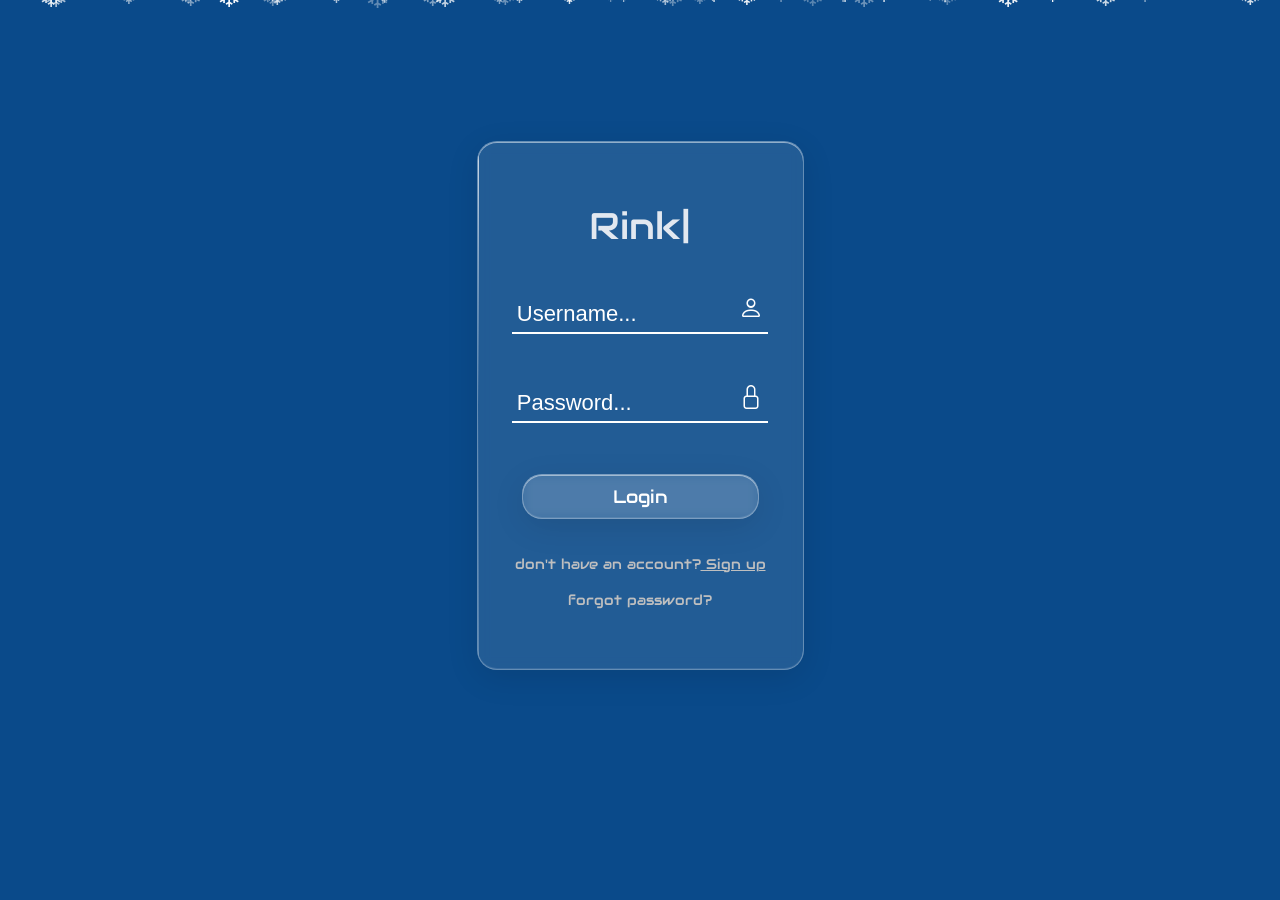
==== commit 74443425: "." ====
--- a/index.html
+++ b/index.html
@@ -26,16 +26,6 @@
 
     
 </head>
-
-<style>
-
-
-
-
-
-
-
-</style>
 
 <body>
 
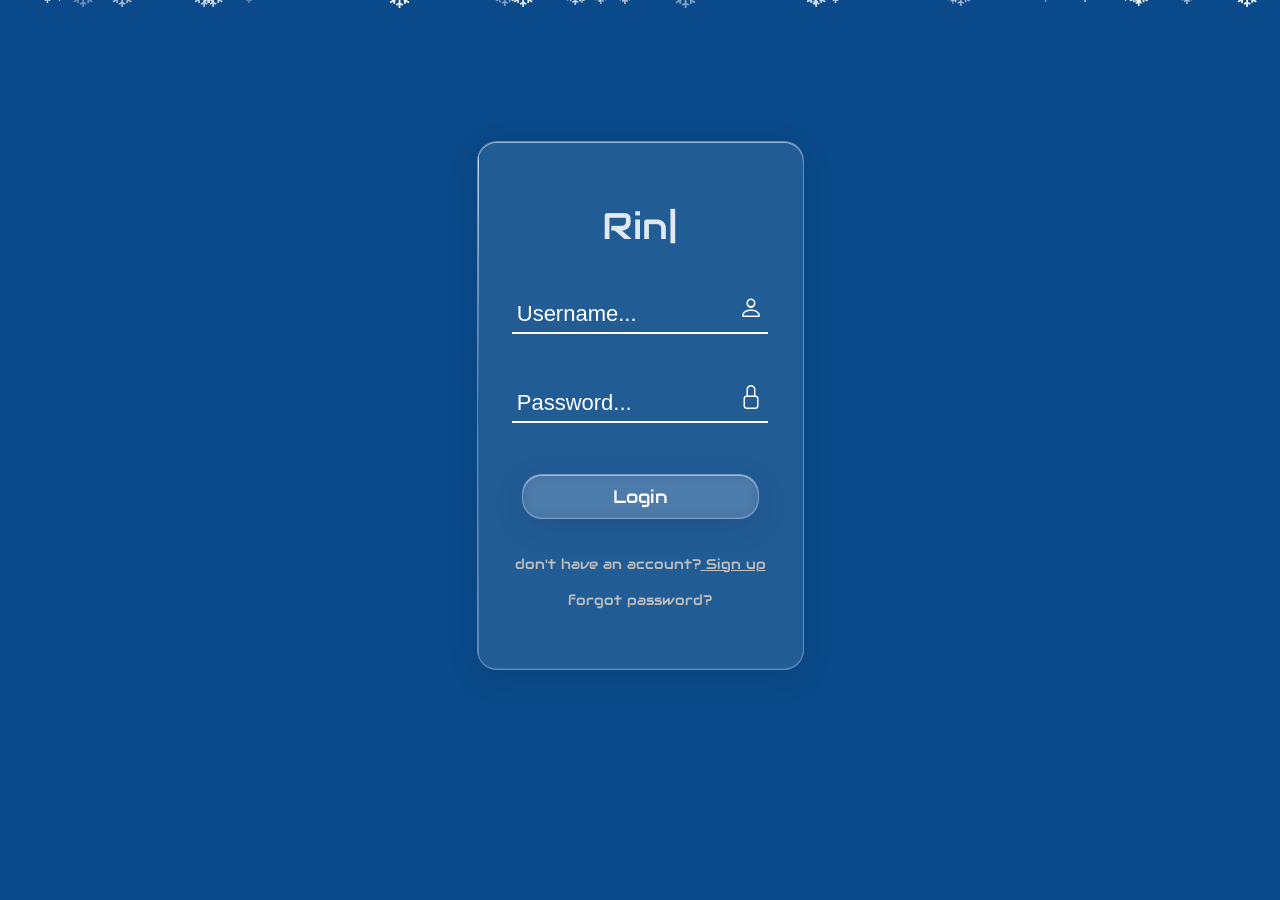
==== commit 6653310e: "y" ====
--- a/index.html
+++ b/index.html
@@ -10,6 +10,7 @@
 
     <!-- CSS -->
     <link rel="stylesheet" href="assets/css/style.css">
+    <link rel="stylesheet" href="assets/css/transition.css">
 
     <!-- Font -->
     <link rel="preconnect" href="https://fonts.googleapis.com">
@@ -23,6 +24,8 @@
      <link rel="preload" href="assets/js/typewriter.js">
      <link rel="preload" href="assets/js/snow.js">
      <link rel="preload" href="assets/css/style.css">
+     <link rel="prefetch" href="/register.html">
+
 
     
 </head>
@@ -72,6 +75,16 @@
 
 
 
+<script type="speculationrules">
+{
+  "prerender": [
+    {
+      "source": "list",
+      "urls": ["/register.html"]
+    }
+  ]
+}
+</script>
 
 
 
